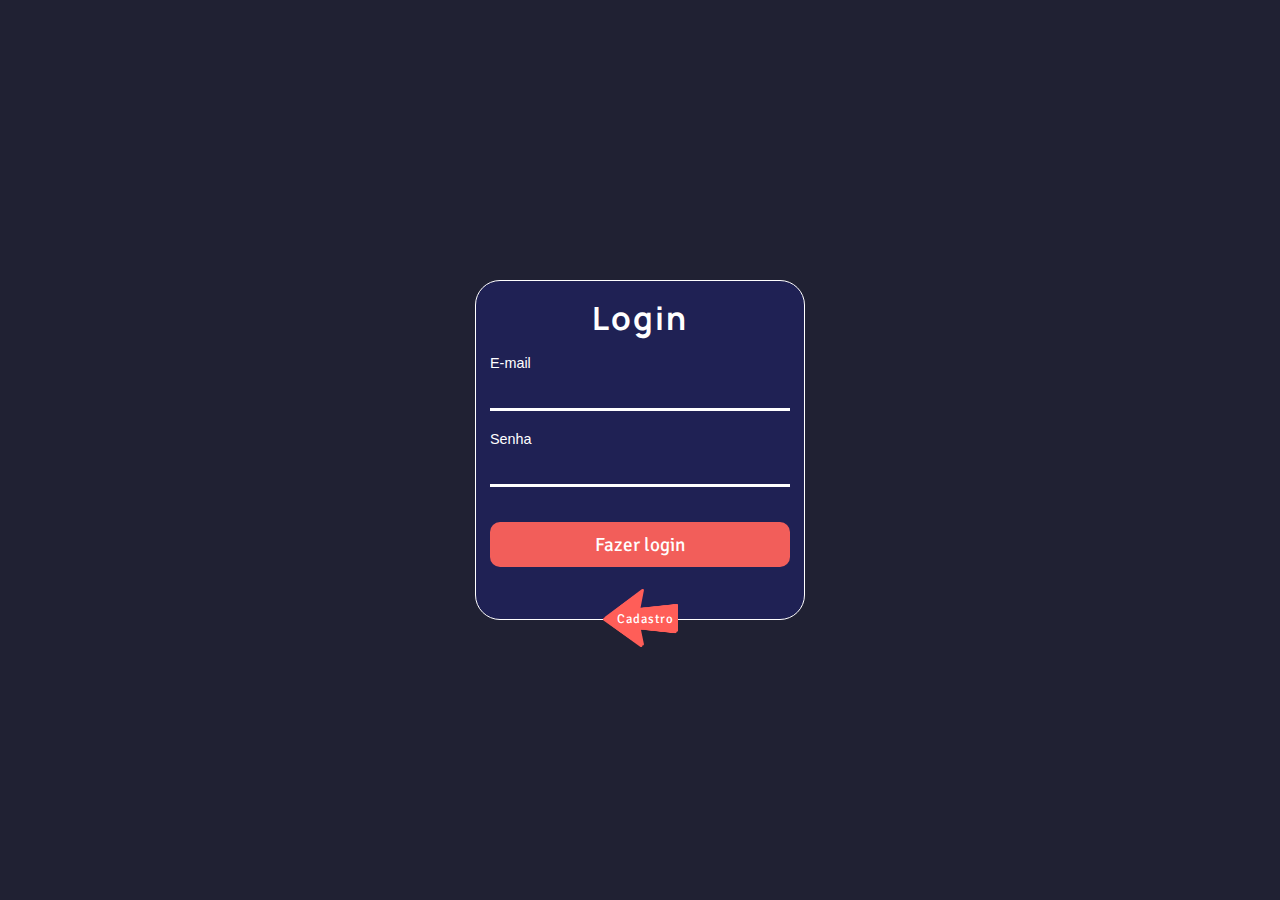
==== login-page.html @ da070870 "adicionando novas paginas" ====
<!DOCTYPE html>
<html lang="pt-br">
<head>
    <meta charset="UTF-8">
    <meta name="viewport" content="width=device-width, initial-scale=1.0">

    <link href="https://fonts.googleapis.com/css2?family=Cabin:ital,wght@0,400..700;1,400..700&family=Manrope:wght@200..800&family=Miltonian&family=Signika:wght@300..700&display=swap" rel="stylesheet">
    <link rel="stylesheet" href="https://cdnjs.cloudflare.com/ajax/libs/font-awesome/6.5.1/css/all.min.css" integrity="sha512-DTOQO9RWCH3ppGqcWaEA1BIZOC6xxalwEsw9c2QQeAIftl+Vegovlnee1c9QX4TctnWMn13TZye+giMm8e2LwA==" crossorigin="anonymous" referrerpolicy="no-referrer" />

    <link rel="stylesheet" href="./css/imports.css">
    <title>Organizer - Login</title>
</head>
<body class="fundo">
    <main class="login-main-content">
        <div class="login-content-container">

            <h1 class="login-title">Login</h1>

            <form class="login-form" id="login-sign-up-form">

                <div class="login-input-container">
                    <label for="email">E-mail</label>
                    <input type="email" id="email">
                </div>

                <div class="login-input-container">
                    <label for="password">Senha</label>
                    <input type="password" id="password">
                    <i class="fa-solid fa-eye-slash eye-icon"></i>
                </div>
            </form>

            <div>
                <button class="form-login-button" form="login-sign-up-form">Fazer login</button>
            </div>

            <a class="sign-up-page-button" href="./index.html">
                <img src="./img/seta-esquerda-login.png" alt="">
                <p>Cadastro</p>
            </a>

        </div>
    </main>
</body>
</html>
---- css/imports.css ----
@charset "UTF-8";

@import url('./reset.css');
@import url('./variables.css');
@import url('./sign-up.css');

@import url('./login.css');

@import url('./work-space.css');
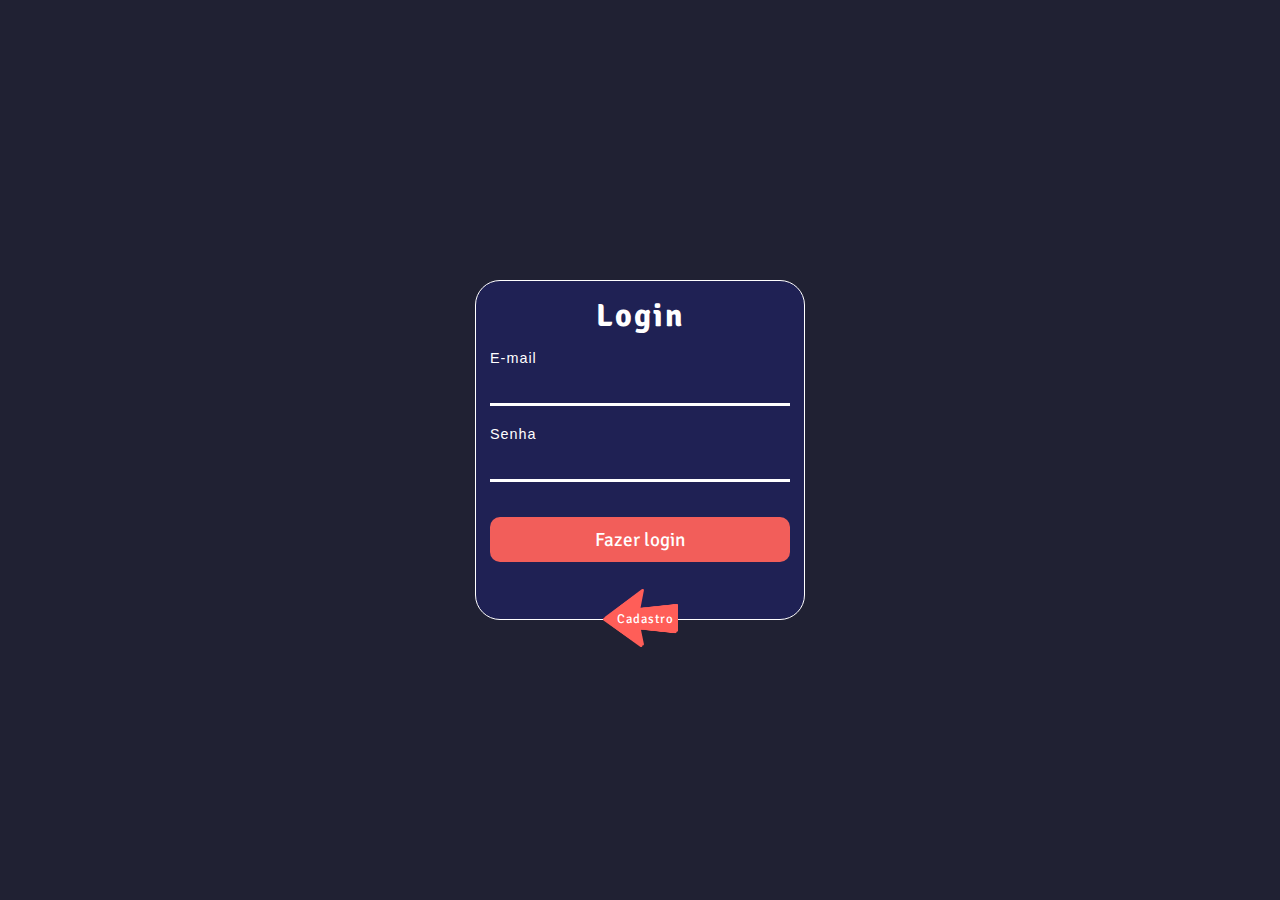
==== commit f278cf3b: "Diversas alterações" ====
--- a/login-page.html
+++ b/login-page.html
@@ -10,36 +10,33 @@
     <link rel="stylesheet" href="./css/imports.css">
     <title>Organizer - Login</title>
 </head>
-<body class="fundo">
-    <main class="login-main-content">
-        <div class="login-content-container">
+<body class="l-body">
+    <div class="content-container">
+        <main class="l-login-main-content">
+            <h1 class="c-entry-title">Login</h1>
 
-            <h1 class="login-title">Login</h1>
-
-            <form class="login-form" id="login-sign-up-form">
-
-                <div class="login-input-container">
-                    <label for="email">E-mail</label>
-                    <input type="email" id="email">
+            <form class="c-entry-form" id="login-sign-up-form">
+                <div class="c-input-container">
+                    <label class="c-input-container__input-description" for="email">E-mail</label>
+                    <input type="email" id="email" class="c-input-container__input">
                 </div>
 
-                <div class="login-input-container">
-                    <label for="password">Senha</label>
-                    <input type="password" id="password">
-                    <i class="fa-solid fa-eye-slash eye-icon"></i>
+                <div class="c-input-container">
+                    <label class="c-input-container__input-description" for="password">Senha</label>
+                    <input type="password" id="password" class="c-input-container__input">
+                    <i class="fa-solid fa-eye-slash c-eye-icon"></i>
                 </div>
             </form>
 
             <div>
-                <button class="form-login-button" form="login-sign-up-form">Fazer login</button>
+                <button class="c-form-btn" form="login-sign-up-form">Fazer login</button>
             </div>
 
-            <a class="sign-up-page-button" href="./index.html">
-                <img src="./img/seta-esquerda-login.png" alt="">
+            <a class="c-btn-change-entry" href="./index.html">
+                <img class="c-btn-change-entry__image" src="./img/seta-esquerda-login.png" alt="">
                 <p>Cadastro</p>
             </a>
-
-        </div>
-    </main>
+        </main>
+    </div>
 </body>
 </html>
--- a/css/imports.css
+++ b/css/imports.css
@@ -2,8 +2,10 @@
 
 @import url('./reset.css');
 @import url('./variables.css');
-@import url('./sign-up.css');
+@import url('./index.css');
 
 @import url('./login.css');
 
 @import url('./work-space.css');
+
+@import url('./steps.css');
